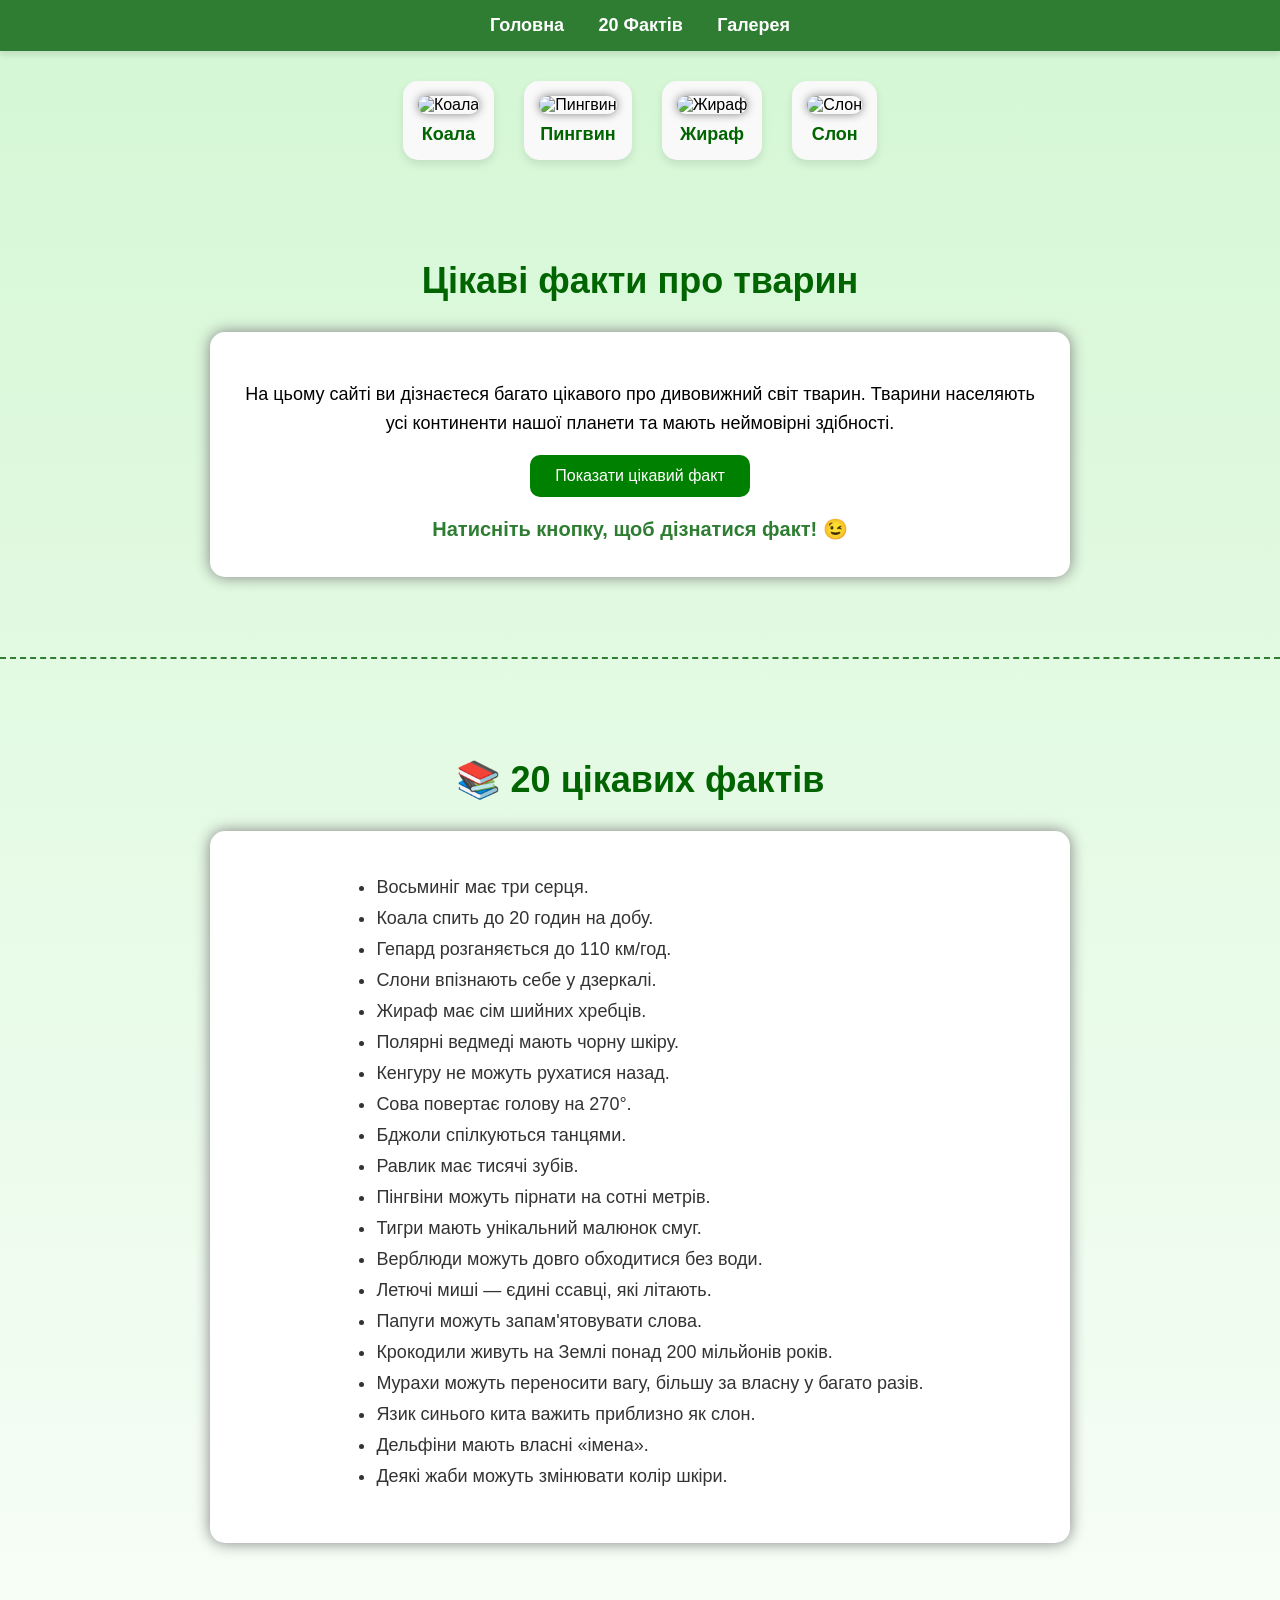
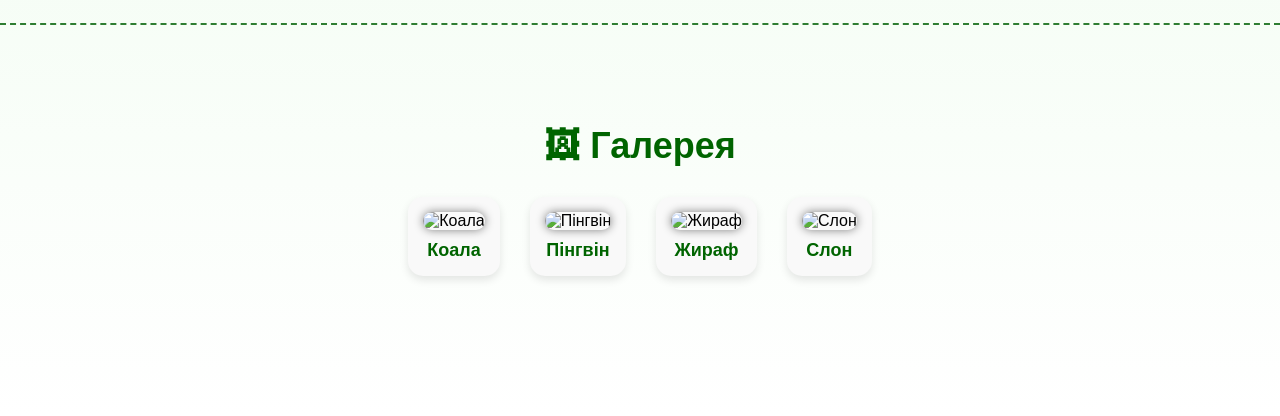
==== index.html @ 59c78117 "Add files via upload" ====
<!DOCTYPE html>
<html lang="uk">
<head>
    <meta charset="UTF-8">
    <meta name="viewport" content="width=device-width, initial-scale=1.0">
    <title>Цікаві факти про тварин</title>
    <!-- Підключення твого CSS файлу -->
    <link rel="stylesheet" href="style.css">
</head>
<body>

    
    <nav>
        <a href="#home">Головна</a>
        <a href="#facts">20 Фактів</a>
        <a href="#gallery">Галерея</a>
    </nav>

    
            <div class="gallery-container">
            <div class="gallery-item">
                <img src="https://unsplash.com" alt="Коала">
                <span>Коала</span>
            </div>
            <div class="gallery-item">
                <img src="https://unsplash.com" alt="Пингвин">
                <span>Пингвин</span>
            </div>
            <div class="gallery-item">
                <img src="https://unsplash.com" alt="Жираф">
                <span>Жираф</span>
            </div>
            <div class="gallery-item">
                <img src="https://unsplash.com" alt="Слон">
                <span>Слон</span>
            </div>
        </div>


    <!-- СЕКЦІЯ 1: ГОЛОВНА -->
    <section id="home">
        <h1>Цікаві факти про тварин</h1>
        <div class="fact-box">
            <p style="font-size: 18px; line-height: 1.6;">
                На цьому сайті ви дізнаєтеся багато цікавого про дивовижний світ тварин. 
                Тварини населяють усі континенти нашої планети та мають неймовірні здібності.
            </p>
            <button onclick="generateRandomFact()">Показати цікавий факт</button>
            <!-- Блок, куди JavaScript виводитиме випадковий факт -->
            <div id="random-fact-display">Натисніть кнопку, щоб дізнатися факт! 😉</div>
        </div>
    </section>

    <!-- СЕКЦІЯ 2: 20 ЦІКАВИХ ФАКТІВ -->
    <section id="facts">
        <h1>📚 20 цікавих фактів</h1>
        <div class="fact-box">
            <ul>
                <li>Восьминіг має три серця.</li>
                <li>Коала спить до 20 годин на добу.</li>
                <li>Гепард розганяється до 110 км/год.</li>
                <li>Слони впізнають себе у дзеркалі.</li>
                <li>Жираф має сім шийних хребців.</li>
                <li>Полярні ведмеді мають чорну шкіру.</li>
                <li>Кенгуру не можуть рухатися назад.</li>
                <li>Сова повертає голову на 270°.</li>
                <li>Бджоли спілкуються танцями.</li>
                <li>Равлик має тисячі зубів.</li>
                <li>Пінгвіни можуть пірнати на сотні метрів.</li>
                <li>Тигри мають унікальний малюнок смуг.</li>
                <li>Верблюди можуть довго обходитися без води.</li>
                <li>Летючі миші — єдині ссавці, які літають.</li>
                <li>Папуги можуть запам'ятовувати слова.</li>
                <li>Крокодили живуть на Землі понад 200 мільйонів років.</li>
                <li>Мурахи можуть переносити вагу, більшу за власну у багато разів.</li>
                <li>Язик синього кита важить приблизно як слон.</li>
                <li>Дельфіни мають власні «імена».</li>
                <li>Деякі жаби можуть змінювати колір шкіри.</li>
            </ul>
        </div>
    </section>

    <!-- СЕКЦІЯ 3: ГАЛЕРЕЯ -->
    <section id="gallery">
        <h1>🖼 Галерея</h1>
        <div class="gallery-container">
            <div class="gallery-item">
                <img src="https://unsplash.com" alt="Коала">
                <span>Коала</span>
            </div>
            <div class="gallery-item">
                <img src="https://unsplash.com" alt="Пінгвін">
                <span>Пінгвін</span>
            </div>
            <div class="gallery-item">
                <img src="https://unsplash.com" alt="Жираф">
                <span>Жираф</span>
            </div>
            <div class="gallery-item">
                <img src="https://unsplash.com" alt="Слон">
                <span>Слон</span>
            </div>
        </div>
    </section>

    
    <script>
        const animalFacts = [
            "Восьминіг має три серця.",
            "Коала спить до 20 годин на добу.",
            "Гепард розганяється до 110 км/год.",
            "Слони впізнають себе у дзеркалі.",
            "Жираф має сім шийних хребців.",
            "Полярні ведмеді мають чорну шкіру.",
            "Кенгуру не можуть рухатися назад.",
            "Сова повертає голову на 270°.",
            "Бджоли спілкуються танцями.",
            "Равлик має тисячі зубів.",
            "Пінгвіни можуть пірнати на сотні метрів.",
            "Тигри мають унікальний малюнок смуг.",
            "Верблюди можуть довго обходитися без води.",
            "Летючі миші — єдині ссавці, які літають.",
            "Папуги можуть запам'ятовувати слова.",
            "Крокодили живуть на Землі понад 200 мільйонів років.",
            "Мурахи можуть переносити вагу, більшу за власну у багато разів.",
            "Язик синього кита важить приблизно як слон.",
            "Дельфіни мають власні «імена».",
            "Деякі жаби можуть змінювати колір шкіри."
        ];

        function generateRandomFact() {
            const randomIndex = Math.floor(Math.random() * animalFacts.length);
            document.getElementById('random-fact-display').innerText = animalFacts[randomIndex];
        }
    </script>
</body>
</html>
---- style.css ----
html {
    scroll-behavior: smooth;
}

body {
    font-family: Arial, sans-serif;
    background: linear-gradient(to bottom, #d4f7d4, white);
    text-align: center;
    margin: 0;
    padding-bottom: 80px;
    overflow-x: hidden;  
}

nav {
    background: #2e7d32;
    padding: 15px;
    position: sticky;
    top: 0;
    z-index: 1000;
    box-shadow: 0 4px 6px rgba(0,0,0,0.1);
}

nav a {
    color: white;
    text-decoration: none;
    margin: 0 15px;
    font-weight: bold;
    font-size: 18px;
    display: inline-block;
    transition: color 0.3s;
}

nav a:hover {
    color: yellow;
}

h1 {
    color: darkgreen;
    margin-top: 40px;
    font-size: 36px;
}

h2 {
    color: #2e7d32;
    margin-top: 20px;
}

section {
    padding: 60px 20px;
    border-bottom: 2px dashed #2e7d32;
}

section:last-of-type {
    border-bottom: none;
}

.fact-box {
    background: white;
    width: 80%;
    max-width: 800px;
    margin: 20px auto;
    padding: 30px;
    border-radius: 15px;
    box-shadow: 0 0 15px gray;
}

button {
    background: green;
    color: white;
    border: none;
    padding: 12px 25px;
    font-size: 16px;
    border-radius: 10px;
    cursor: pointer;
    transition: background 0.3s, transform 0.2s;
}

button:hover {
    background: darkgreen;
    transform: scale(1.05);
}

.animal {
    font-size: 70px;
    animation: move 4s infinite alternate ease-in-out;
    display: inline-block;
    margin: 20px 0;
}

@keyframes move {
    from {
        transform: translateX(-100px);
    }
    to {
        transform: translateX(100px);
    }
}

ul {
    text-align: left;
    display: inline-block;
    padding-left: 20px;
}

ul li {
    margin-bottom: 10px;
    font-size: 18px;
    color: #333;
}

.gallery-container {
    display: flex;
    flex-wrap: wrap;
    justify-content: center;
    gap: 30px;
    margin-top: 30px;
}

.gallery-item {
    background: #f9f9f9;
    padding: 15px;
    border-radius: 15px;
    box-shadow: 0 4px 8px rgba(0,0,0,0.1);
    transition: transform 0.3s;
}

.gallery-item:hover {
    transform: translateY(-5px);
}

img {
    width: 300px;
    height: 200px;
    object-fit: cover;   
    border-radius: 10px;
    transition: 0.5s;
    box-shadow: 0 0 10px gray;
}

img:hover {
    transform: scale(1.05);
}

.gallery-item span {
    display: block;
    margin-top: 10px;
    font-weight: bold;
    font-size: 18px;
    color: darkgreen;
}

#random-fact-display {
    font-size: 20px;
    font-weight: bold;
    color: #2e7d32;
    margin-top: 20px;
    min-height: 30px;
}
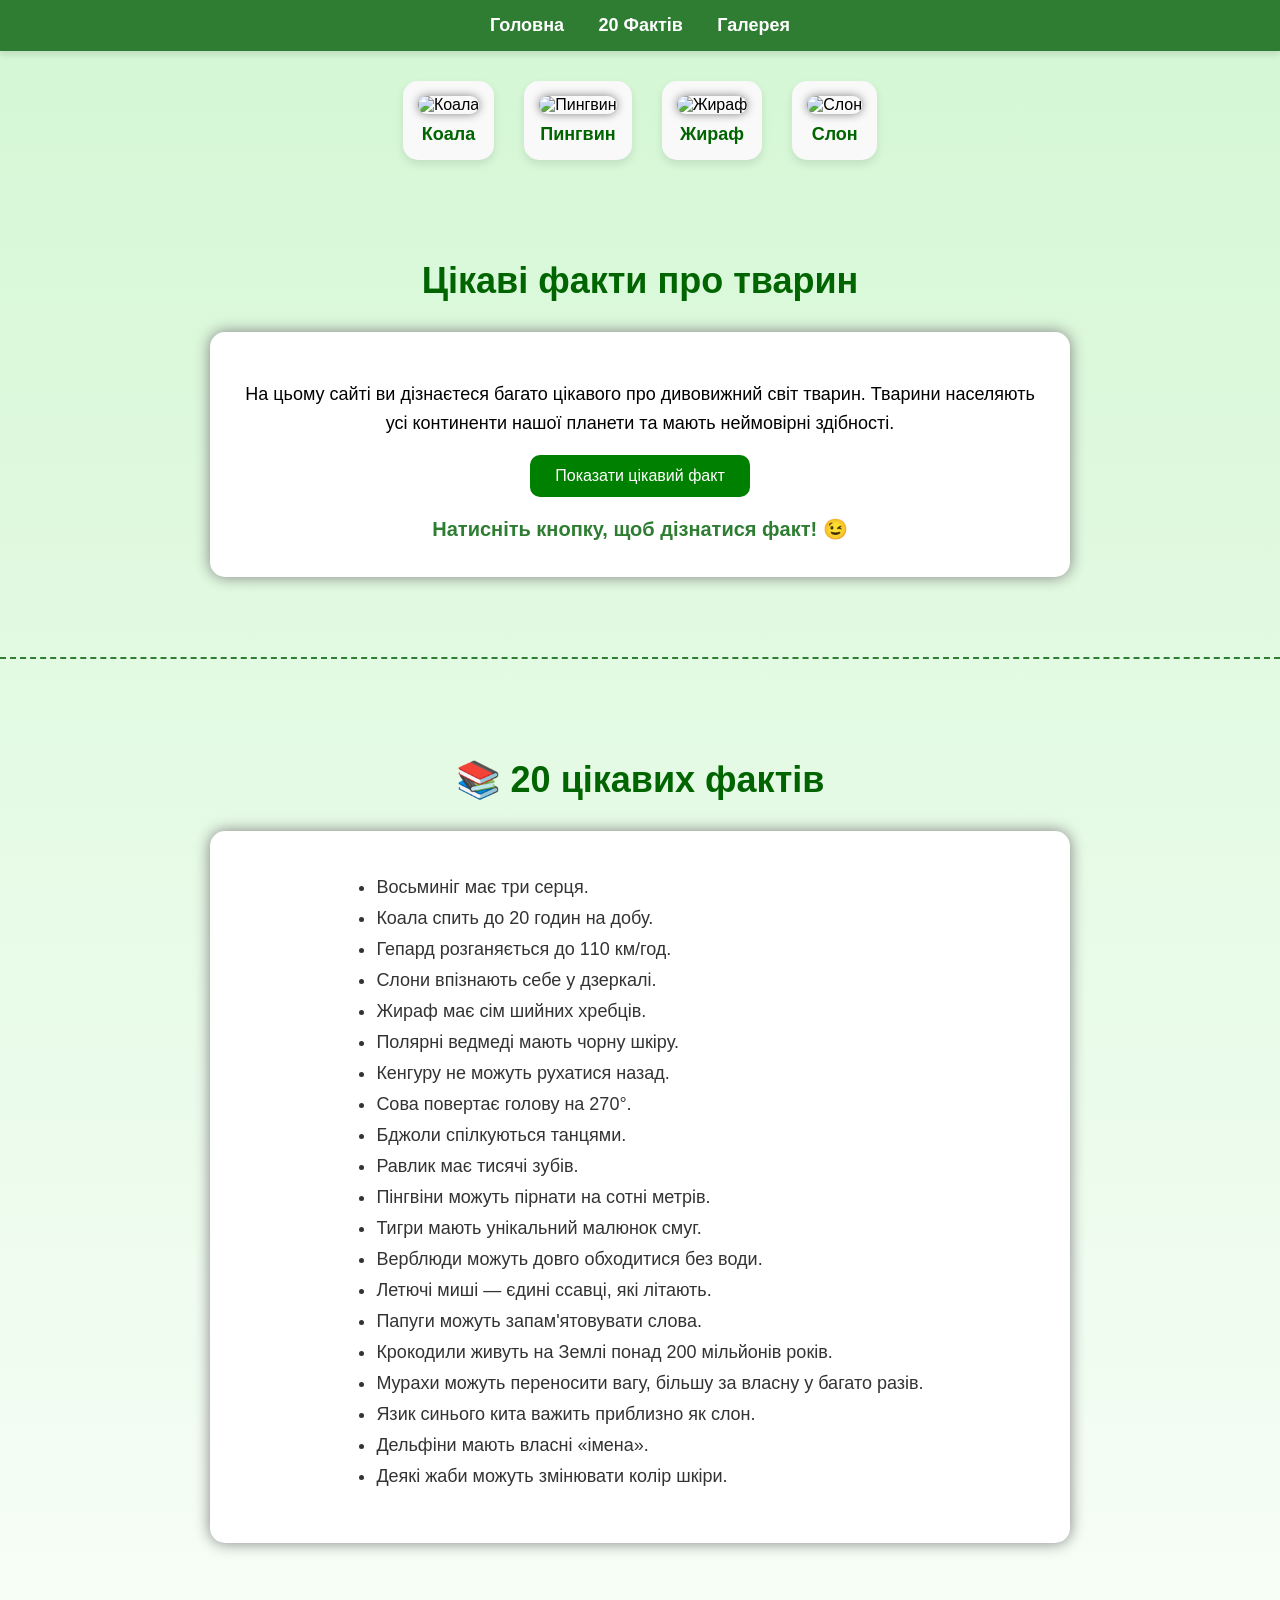
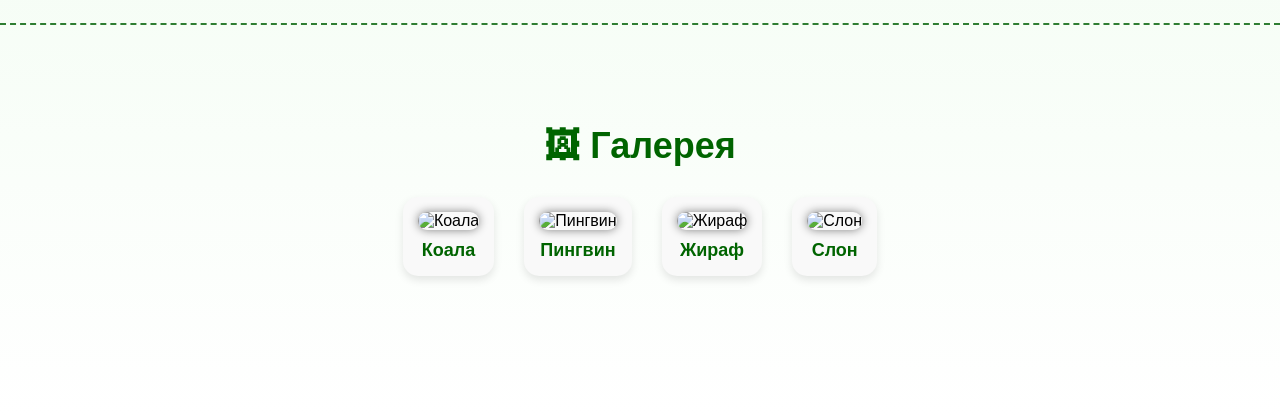
==== commit cb6ecf40: "Update index.html" ====
--- a/index.html
+++ b/index.html
@@ -81,7 +81,7 @@
     </section>
 
     <!-- СЕКЦІЯ 3: ГАЛЕРЕЯ -->
-    <section id="gallery">
+        <section id="gallery">
         <h1>🖼 Галерея</h1>
         <div class="gallery-container">
             <div class="gallery-item">
@@ -89,8 +89,8 @@
                 <span>Коала</span>
             </div>
             <div class="gallery-item">
-                <img src="https://unsplash.com" alt="Пінгвін">
-                <span>Пінгвін</span>
+                <img src="https://unsplash.com" alt="Пингвин">
+                <span>Пингвин</span>
             </div>
             <div class="gallery-item">
                 <img src="https://unsplash.com" alt="Жираф">
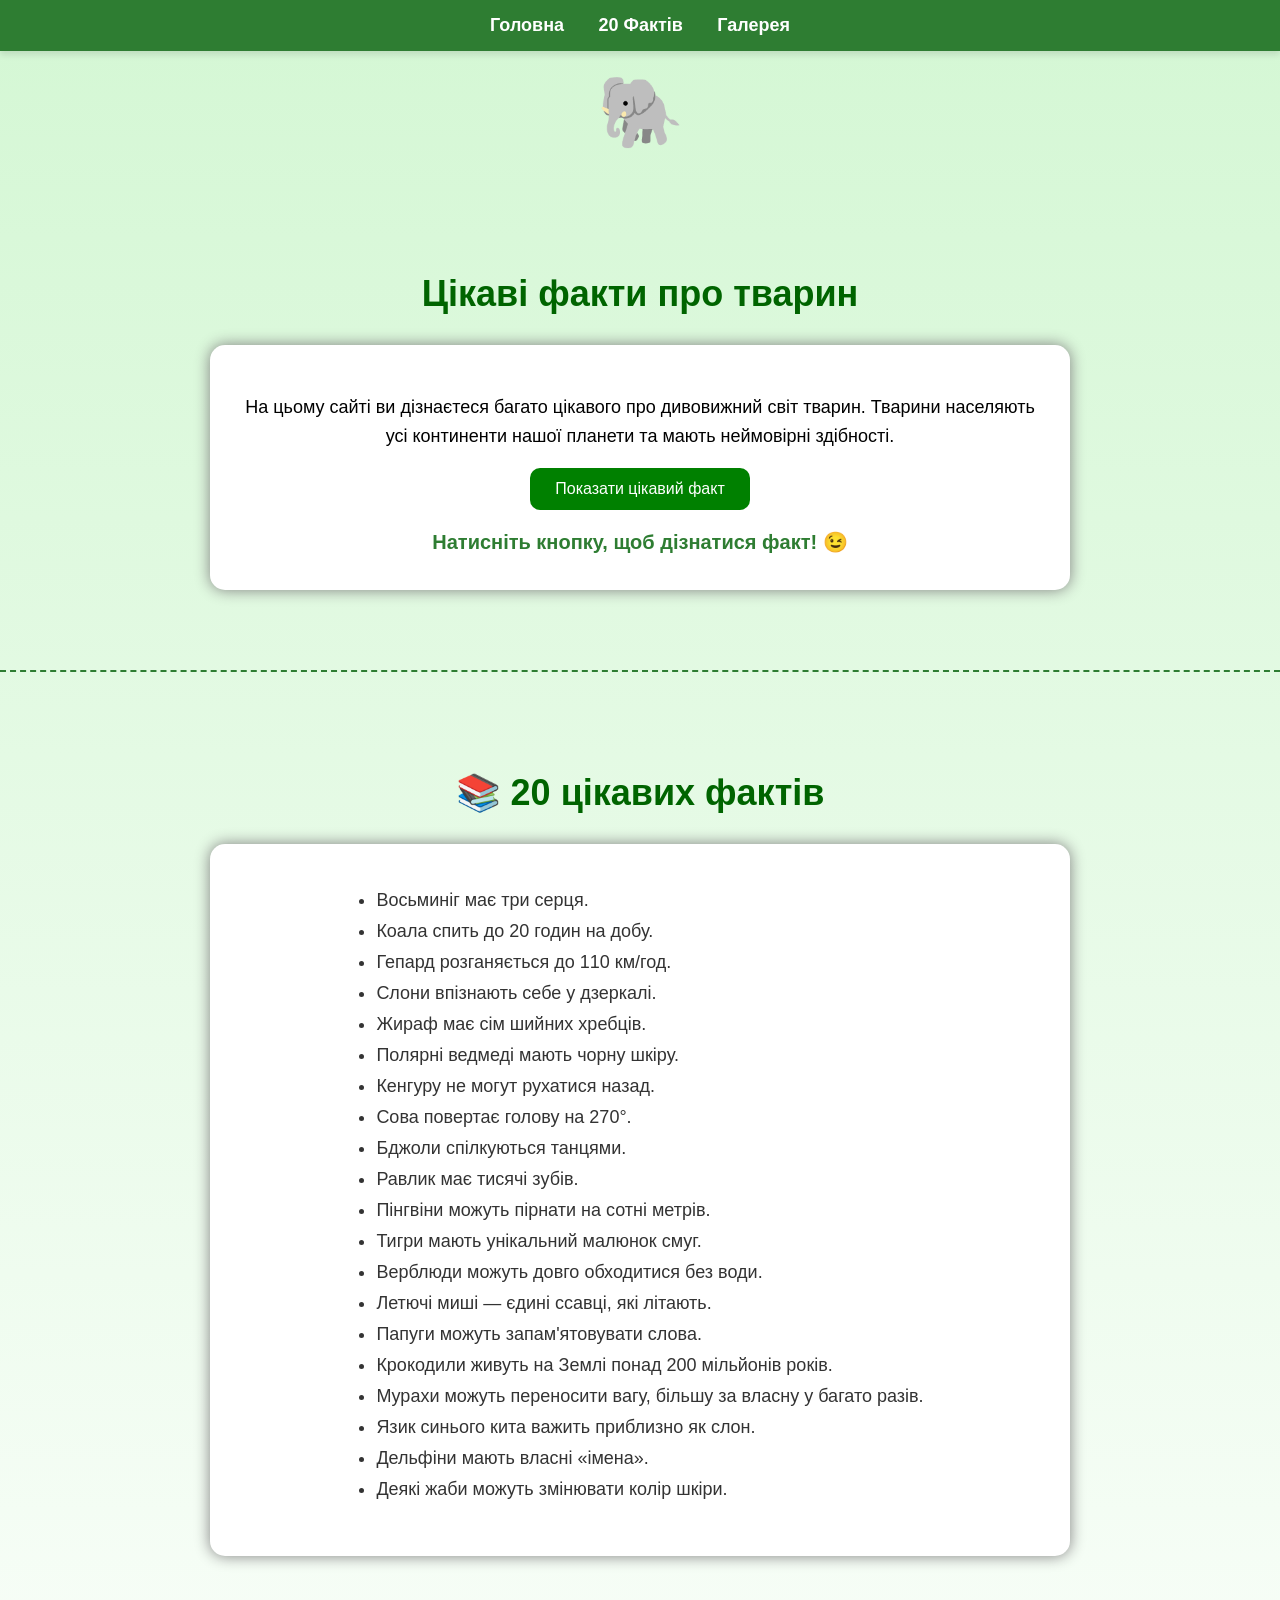
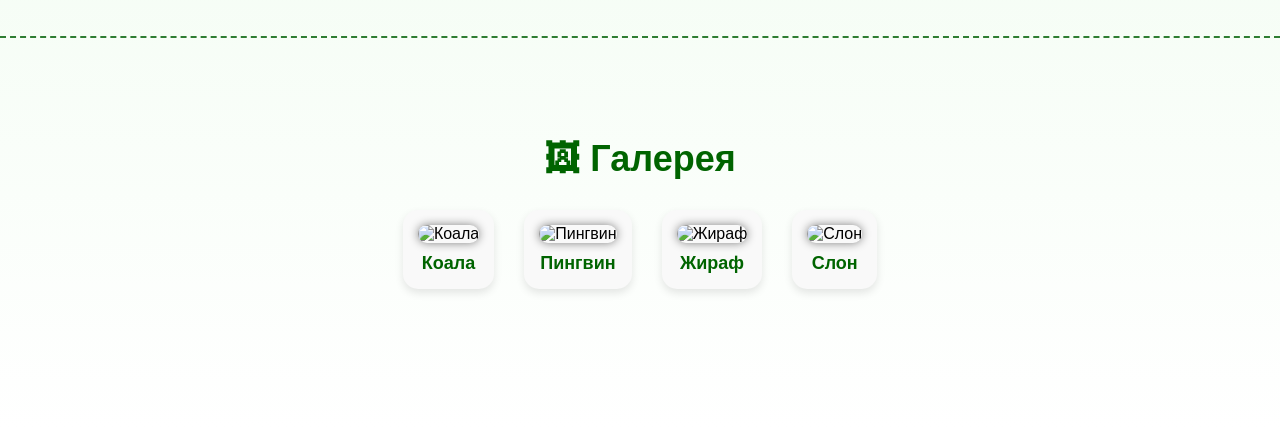
==== commit 020481d7: "Update index.html" ====
--- a/index.html
+++ b/index.html
@@ -4,38 +4,19 @@
     <meta charset="UTF-8">
     <meta name="viewport" content="width=device-width, initial-scale=1.0">
     <title>Цікаві факти про тварин</title>
-    <!-- Підключення твого CSS файлу -->
     <link rel="stylesheet" href="style.css">
 </head>
 <body>
 
-    
+    <!-- Навігаційне меню -->
     <nav>
         <a href="#home">Головна</a>
         <a href="#facts">20 Фактів</a>
         <a href="#gallery">Галерея</a>
     </nav>
 
-    
-            <div class="gallery-container">
-            <div class="gallery-item">
-                <img src="https://unsplash.com" alt="Коала">
-                <span>Коала</span>
-            </div>
-            <div class="gallery-item">
-                <img src="https://unsplash.com" alt="Пингвин">
-                <span>Пингвин</span>
-            </div>
-            <div class="gallery-item">
-                <img src="https://unsplash.com" alt="Жираф">
-                <span>Жираф</span>
-            </div>
-            <div class="gallery-item">
-                <img src="https://unsplash.com" alt="Слон">
-                <span>Слон</span>
-            </div>
-        </div>
-
+    <!-- Твій анімований слоник -->
+    <div class="animal">🐘</div>
 
     <!-- СЕКЦІЯ 1: ГОЛОВНА -->
     <section id="home">
@@ -46,7 +27,6 @@
                 Тварини населяють усі континенти нашої планети та мають неймовірні здібності.
             </p>
             <button onclick="generateRandomFact()">Показати цікавий факт</button>
-            <!-- Блок, куди JavaScript виводитиме випадковий факт -->
             <div id="random-fact-display">Натисніть кнопку, щоб дізнатися факт! 😉</div>
         </div>
     </section>
@@ -62,7 +42,7 @@
                 <li>Слони впізнають себе у дзеркалі.</li>
                 <li>Жираф має сім шийних хребців.</li>
                 <li>Полярні ведмеді мають чорну шкіру.</li>
-                <li>Кенгуру не можуть рухатися назад.</li>
+                <li>Кенгуру не могут рухатися назад.</li>
                 <li>Сова повертає голову на 270°.</li>
                 <li>Бджоли спілкуються танцями.</li>
                 <li>Равлик має тисячі зубів.</li>
@@ -81,7 +61,7 @@
     </section>
 
     <!-- СЕКЦІЯ 3: ГАЛЕРЕЯ -->
-        <section id="gallery">
+    <section id="gallery">
         <h1>🖼 Галерея</h1>
         <div class="gallery-container">
             <div class="gallery-item">
@@ -103,29 +83,16 @@
         </div>
     </section>
 
-    
+    <!-- JavaScript для інтерактивної кнопки -->
     <script>
         const animalFacts = [
-            "Восьминіг має три серця.",
-            "Коала спить до 20 годин на добу.",
-            "Гепард розганяється до 110 км/год.",
-            "Слони впізнають себе у дзеркалі.",
-            "Жираф має сім шийних хребців.",
-            "Полярні ведмеді мають чорну шкіру.",
-            "Кенгуру не можуть рухатися назад.",
-            "Сова повертає голову на 270°.",
-            "Бджоли спілкуються танцями.",
-            "Равлик має тисячі зубів.",
-            "Пінгвіни можуть пірнати на сотні метрів.",
-            "Тигри мають унікальний малюнок смуг.",
-            "Верблюди можуть довго обходитися без води.",
-            "Летючі миші — єдині ссавці, які літають.",
-            "Папуги можуть запам'ятовувати слова.",
-            "Крокодили живуть на Землі понад 200 мільйонів років.",
-            "Мурахи можуть переносити вагу, більшу за власну у багато разів.",
-            "Язик синього кита важить приблизно як слон.",
-            "Дельфіни мають власні «імена».",
-            "Деякі жаби можуть змінювати колір шкіри."
+            "Восьминіг має три серця.", "Коала спить до 20 годин на добу.", "Гепард розганяється до 110 км/год.",
+            "Слони впізнають себе у дзеркалі.", "Жираф має сім шийних хребців.", "Полярні ведмеді мають чорну шкіру.",
+            "Кенгуру не можуть рухатися назад.", "Сова повертає голову на 270°.", "Бджоли спілкуються танцями.",
+            "Равлик має тисячі зубів.", "Пінгвіни можуть пірнати на сотні метрів.", "Тигри мають унікальний малюнок смуг.",
+            "Верблюди можуть довго обходитися без води.", "Летючі миші — єдині ссавці, які літають.", "Папуги можуть запам'ятовувати слова.",
+            "Крокодили живуть на Землі понад 200 мільйонів років.", "Мурахи можуть переносити вагу, більшу за власну у багато разів.",
+            "Язик синього кита важить приблизно як слон.", "Дельфіни мають власні «імена».", "Деякі жаби можуть змінювати колір шкіри."
         ];
 
         function generateRandomFact() {
@@ -135,3 +102,4 @@
     </script>
 </body>
 </html>
+
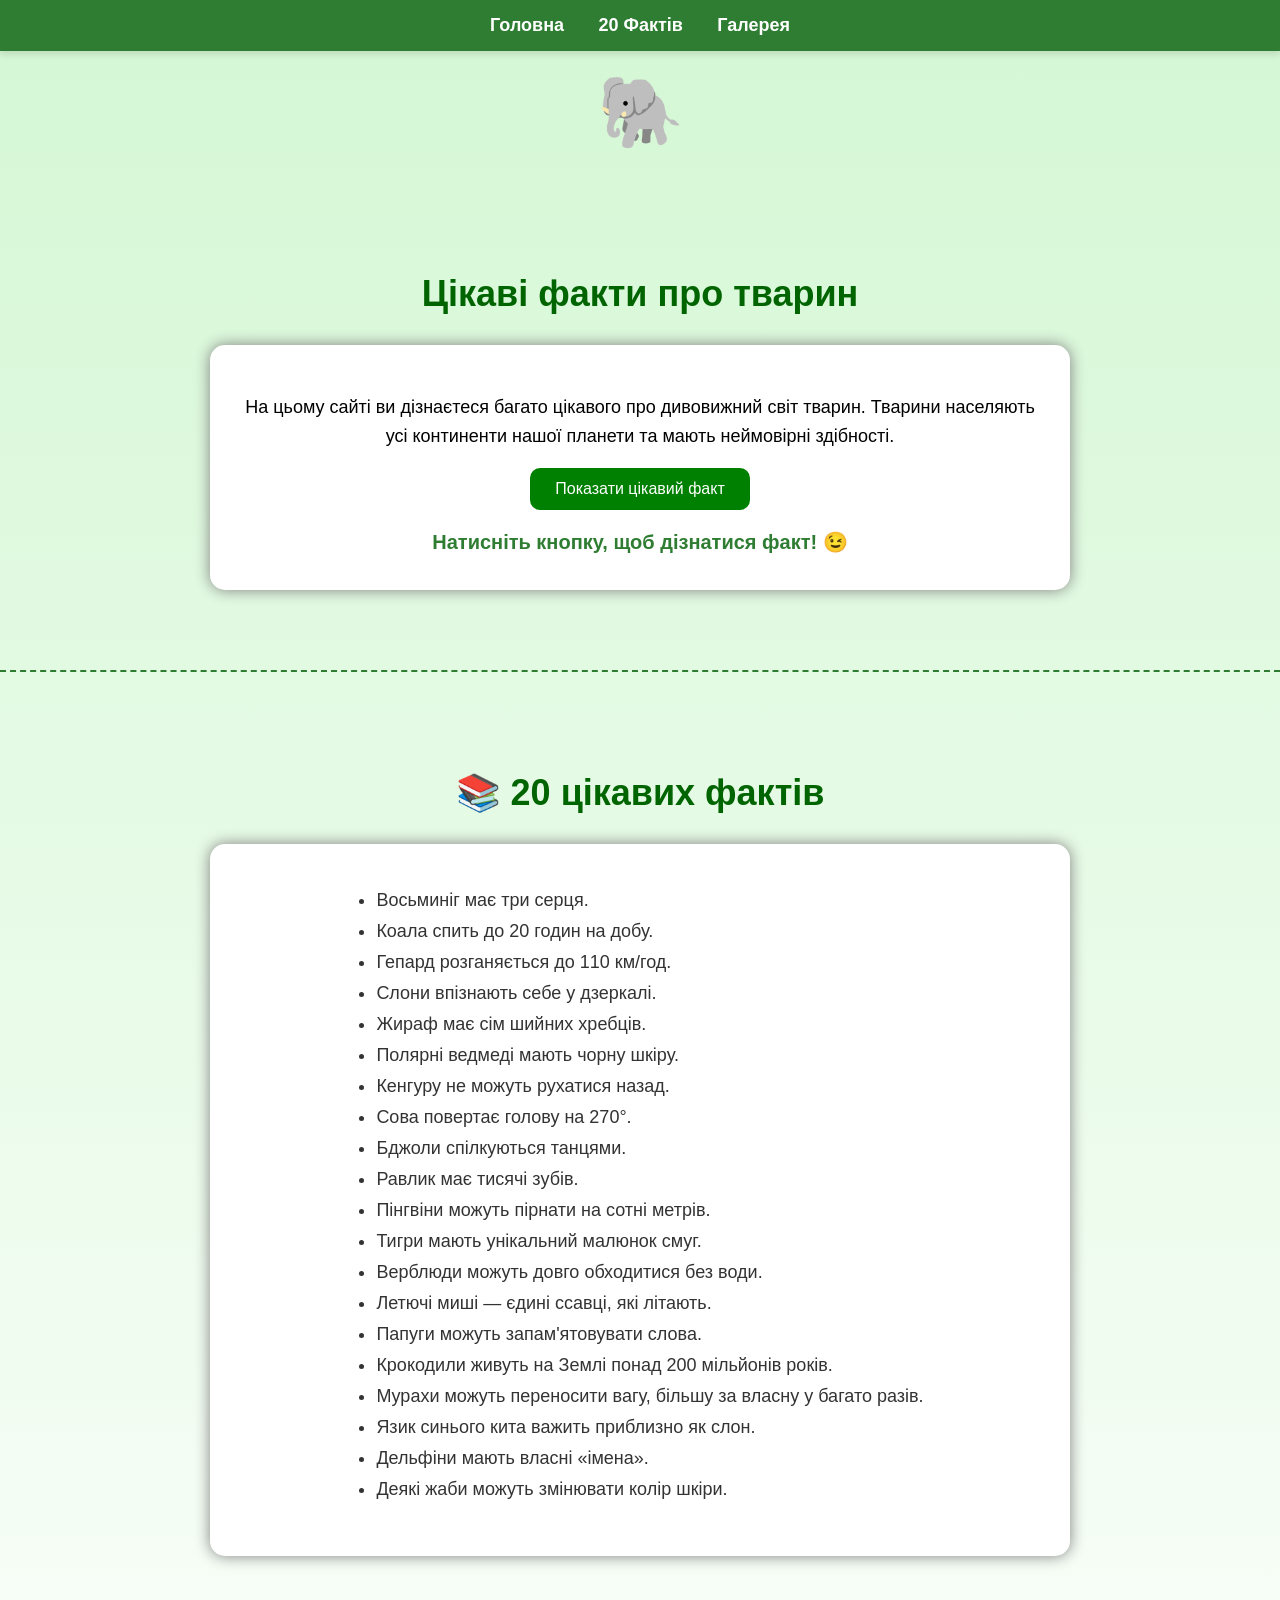
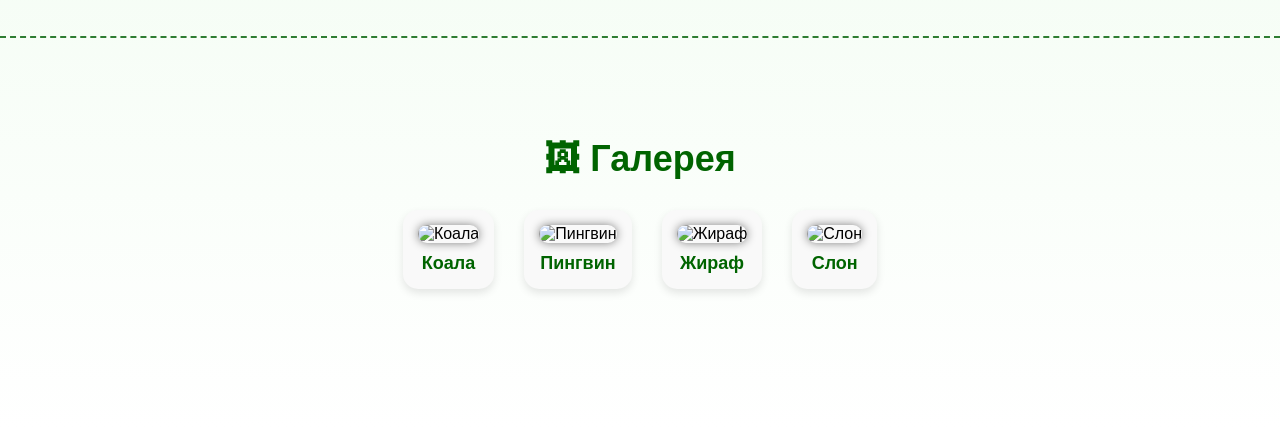
==== commit 0610e260: "Update index.html" ====
--- a/index.html
+++ b/index.html
@@ -42,7 +42,7 @@
                 <li>Слони впізнають себе у дзеркалі.</li>
                 <li>Жираф має сім шийних хребців.</li>
                 <li>Полярні ведмеді мають чорну шкіру.</li>
-                <li>Кенгуру не могут рухатися назад.</li>
+                <li>Кенгуру не можуть рухатися назад.</li>
                 <li>Сова повертає голову на 270°.</li>
                 <li>Бджоли спілкуються танцями.</li>
                 <li>Равлик має тисячі зубів.</li>
@@ -103,3 +103,4 @@
 </body>
 </html>
 
+
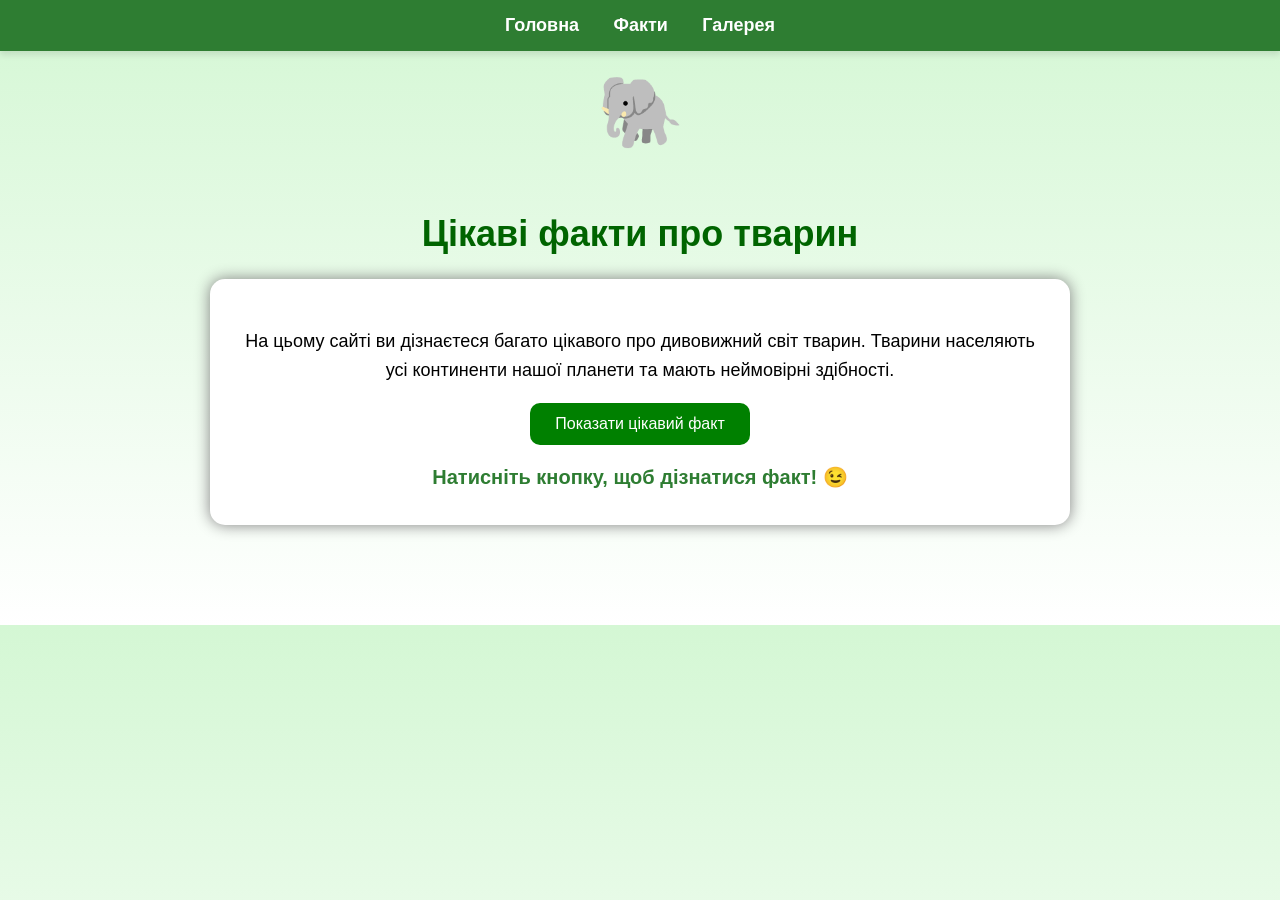
==== commit d4db41a7: "Update index.html" ====
--- a/index.html
+++ b/index.html
@@ -3,92 +3,36 @@
 <head>
     <meta charset="UTF-8">
     <meta name="viewport" content="width=device-width, initial-scale=1.0">
-    <title>Цікаві факти про тварин</title>
+    <title>Головна - Цікаві факти про тварин</title>
     <link rel="stylesheet" href="style.css">
 </head>
 <body>
 
-    <!-- Навігаційне меню -->
+    <!-- Навігаційне меню між сторінками -->
     <nav>
-        <a href="#home">Головна</a>
-        <a href="#facts">20 Фактів</a>
-        <a href="#gallery">Галерея</a>
+        <a href="index.html">Головна</a>
+        <a href="facts.html">Факти</a>
+        <a href="gallery.html">Галерея</a>
     </nav>
 
-    <!-- Твій анімований слоник -->
     <div class="animal">🐘</div>
 
-    <!-- СЕКЦІЯ 1: ГОЛОВНА -->
-    <section id="home">
-        <h1>Цікаві факти про тварин</h1>
-        <div class="fact-box">
-            <p style="font-size: 18px; line-height: 1.6;">
-                На цьому сайті ви дізнаєтеся багато цікавого про дивовижний світ тварин. 
-                Тварини населяють усі континенти нашої планети та мають неймовірні здібності.
-            </p>
-            <button onclick="generateRandomFact()">Показати цікавий факт</button>
-            <div id="random-fact-display">Натисніть кнопку, щоб дізнатися факт! 😉</div>
-        </div>
-    </section>
+    <h1>Цікаві факти про тварин</h1>
+    
+    <div class="fact-box">
+        <p style="font-size: 18px; line-height: 1.6;">
+            На цьому сайті ви дізнаєтеся багато цікавого про дивовижний світ тварин. 
+            Тварини населяють усі континенти нашої планети та мають неймовірні здібності.
+        </p>
+        <button onclick="generateRandomFact()">Показати цікавий факт</button>
+        <div id="random-fact-display">Натисніть кнопку, щоб дізнатися факт! 😉</div>
+    </div>
 
-    <!-- СЕКЦІЯ 2: 20 ЦІКАВИХ ФАКТІВ -->
-    <section id="facts">
-        <h1>📚 20 цікавих фактів</h1>
-        <div class="fact-box">
-            <ul>
-                <li>Восьминіг має три серця.</li>
-                <li>Коала спить до 20 годин на добу.</li>
-                <li>Гепард розганяється до 110 км/год.</li>
-                <li>Слони впізнають себе у дзеркалі.</li>
-                <li>Жираф має сім шийних хребців.</li>
-                <li>Полярні ведмеді мають чорну шкіру.</li>
-                <li>Кенгуру не можуть рухатися назад.</li>
-                <li>Сова повертає голову на 270°.</li>
-                <li>Бджоли спілкуються танцями.</li>
-                <li>Равлик має тисячі зубів.</li>
-                <li>Пінгвіни можуть пірнати на сотні метрів.</li>
-                <li>Тигри мають унікальний малюнок смуг.</li>
-                <li>Верблюди можуть довго обходитися без води.</li>
-                <li>Летючі миші — єдині ссавці, які літають.</li>
-                <li>Папуги можуть запам'ятовувати слова.</li>
-                <li>Крокодили живуть на Землі понад 200 мільйонів років.</li>
-                <li>Мурахи можуть переносити вагу, більшу за власну у багато разів.</li>
-                <li>Язик синього кита важить приблизно як слон.</li>
-                <li>Дельфіни мають власні «імена».</li>
-                <li>Деякі жаби можуть змінювати колір шкіри.</li>
-            </ul>
-        </div>
-    </section>
-
-    <!-- СЕКЦІЯ 3: ГАЛЕРЕЯ -->
-    <section id="gallery">
-        <h1>🖼 Галерея</h1>
-        <div class="gallery-container">
-            <div class="gallery-item">
-                <img src="https://unsplash.com" alt="Коала">
-                <span>Коала</span>
-            </div>
-            <div class="gallery-item">
-                <img src="https://unsplash.com" alt="Пингвин">
-                <span>Пингвин</span>
-            </div>
-            <div class="gallery-item">
-                <img src="https://unsplash.com" alt="Жираф">
-                <span>Жираф</span>
-            </div>
-            <div class="gallery-item">
-                <img src="https://unsplash.com" alt="Слон">
-                <span>Слон</span>
-            </div>
-        </div>
-    </section>
-
-    <!-- JavaScript для інтерактивної кнопки -->
     <script>
         const animalFacts = [
             "Восьминіг має три серця.", "Коала спить до 20 годин на добу.", "Гепард розганяється до 110 км/год.",
             "Слони впізнають себе у дзеркалі.", "Жираф має сім шийних хребців.", "Полярні ведмеді мають чорну шкіру.",
-            "Кенгуру не можуть рухатися назад.", "Сова повертає голову на 270°.", "Бджоли спілкуються танцями.",
+            "Kенгуру не можуть рухатися назад.", "Сова повертає голову на 270°.", "Бджоли спілкуються танцями.",
             "Равлик має тисячі зубів.", "Пінгвіни можуть пірнати на сотні метрів.", "Тигри мають унікальний малюнок смуг.",
             "Верблюди можуть довго обходитися без води.", "Летючі миші — єдині ссавці, які літають.", "Папуги можуть запам'ятовувати слова.",
             "Крокодили живуть на Землі понад 200 мільйонів років.", "Мурахи можуть переносити вагу, більшу за власну у багато разів.",
@@ -102,5 +46,3 @@
     </script>
 </body>
 </html>
-
-
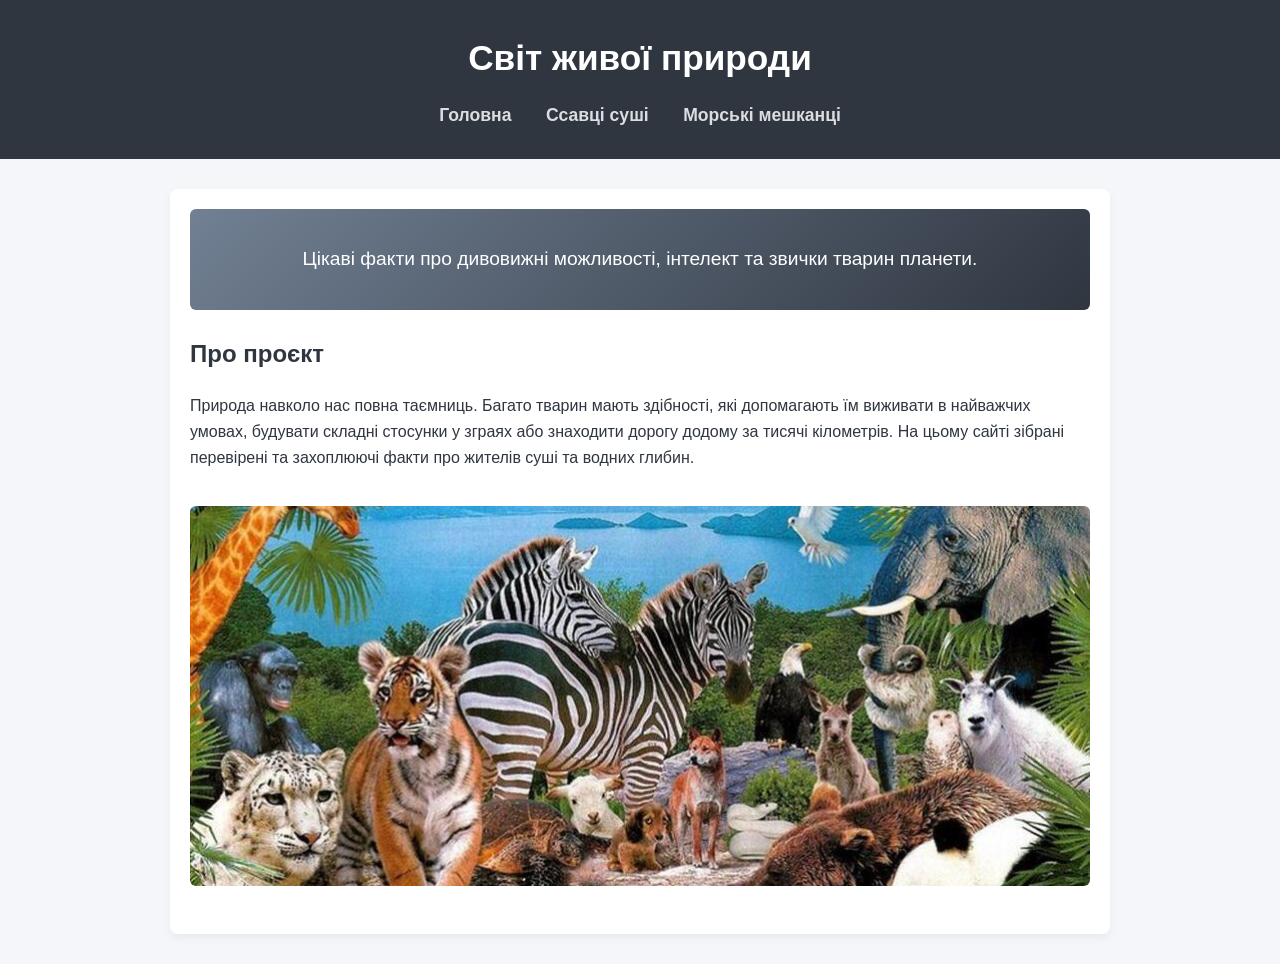
==== commit b01ff151: "Add files via upload" ====
--- a/index.html
+++ b/index.html
@@ -3,46 +3,91 @@
 <head>
     <meta charset="UTF-8">
     <meta name="viewport" content="width=device-width, initial-scale=1.0">
-    <title>Головна - Цікаві факти про тварин</title>
-    <link rel="stylesheet" href="style.css">
+    <title>Дивовижні факти про тварин</title>
+    <style>
+        body {
+            font-family: Arial, sans-serif;
+            margin: 0;
+            padding: 0;
+            background-color: #f5f6fa;
+            color: #2f3640;
+            line-height: 1.6;
+        }
+        header {
+            background-color: #2f3640;
+            color: #ffffff;
+            padding: 30px 0;
+            text-align: center;
+        }
+        h1 { margin: 0; font-size: 2.2em; }
+        
+        nav { margin-top: 15px; }
+        nav a {
+            color: #dcdde1;
+            text-decoration: none;
+            margin: 0 15px;
+            font-weight: bold;
+            font-size: 1.1em;
+            transition: color 0.3s;
+        }
+        nav a:hover { color: #00a8ff; }
+
+        .container {
+            max-width: 900px;
+            margin: 30px auto;
+            padding: 20px;
+            background: #ffffff;
+            border-radius: 8px;
+            box-shadow: 0 4px 10px rgba(0,0,0,0.05);
+        }
+
+        /* Анімація появи банера */
+        .banner {
+            background: linear-gradient(135deg, #718093, #2f3640);
+            color: white;
+            padding: 35px;
+            text-align: center;
+            border-radius: 6px;
+            margin-bottom: 25px;
+            animation: fadeIn 1.2s ease-in-out;
+        }
+        @keyframes fadeIn {
+            from { opacity: 0; transform: translateY(-10px); }
+            to { opacity: 1; transform: translateY(0); }
+        }
+
+        .banner p { font-size: 1.2em; margin: 0; }
+
+        .main-image {
+            width: 100%;
+            max-height: 380px;
+            object-fit: cover;
+            border-radius: 6px;
+            margin: 20px 0;
+        }
+    </style>
 </head>
 <body>
 
-    <!-- Навігаційне меню між сторінками -->
-    <nav>
-        <a href="index.html">Головна</a>
-        <a href="facts.html">Факти</a>
-        <a href="gallery.html">Галерея</a>
-    </nav>
+    <header>
+        <h1>Світ живої природи</h1>
+        <nav>
+            <a href="index.html">Головна</a>
+            <a href="mammals.html">Ссавці суші</a>
+            <a href="marine.html">Морські мешканці</a>
+        </nav>
+    </header>
 
-    <div class="animal">🐘</div>
+    <div class="container">
+        <div class="banner">
+            <p>Цікаві факти про дивовижні можливості, інтелект та звички тварин планети.</p>
+        </div>
 
-    <h1>Цікаві факти про тварин</h1>
-    
-    <div class="fact-box">
-        <p style="font-size: 18px; line-height: 1.6;">
-            На цьому сайті ви дізнаєтеся багато цікавого про дивовижний світ тварин. 
-            Тварини населяють усі континенти нашої планети та мають неймовірні здібності.
-        </p>
-        <button onclick="generateRandomFact()">Показати цікавий факт</button>
-        <div id="random-fact-display">Натисніть кнопку, щоб дізнатися факт! 😉</div>
+        <h2>Про проєкт</h2>
+        <p>Природа навколо нас повна таємниць. Багато тварин мають здібності, які допомагають їм виживати в найважчих умовах, будувати складні стосунки у зграях або знаходити дорогу додому за тисячі кілометрів. На цьому сайті зібрані перевірені та захоплюючі факти про жителів суші та водних глибин.</p>
+        
+        <img src="main.jpg" alt="Природа та тварини" class="main-image">
     </div>
 
-    <script>
-        const animalFacts = [
-            "Восьминіг має три серця.", "Коала спить до 20 годин на добу.", "Гепард розганяється до 110 км/год.",
-            "Слони впізнають себе у дзеркалі.", "Жираф має сім шийних хребців.", "Полярні ведмеді мають чорну шкіру.",
-            "Kенгуру не можуть рухатися назад.", "Сова повертає голову на 270°.", "Бджоли спілкуються танцями.",
-            "Равлик має тисячі зубів.", "Пінгвіни можуть пірнати на сотні метрів.", "Тигри мають унікальний малюнок смуг.",
-            "Верблюди можуть довго обходитися без води.", "Летючі миші — єдині ссавці, які літають.", "Папуги можуть запам'ятовувати слова.",
-            "Крокодили живуть на Землі понад 200 мільйонів років.", "Мурахи можуть переносити вагу, більшу за власну у багато разів.",
-            "Язик синього кита важить приблизно як слон.", "Дельфіни мають власні «імена».", "Деякі жаби можуть змінювати колір шкіри."
-        ];
-
-        function generateRandomFact() {
-            const randomIndex = Math.floor(Math.random() * animalFacts.length);
-            document.getElementById('random-fact-display').innerText = animalFacts[randomIndex];
-        }
-    </script>
 </body>
 </html>
